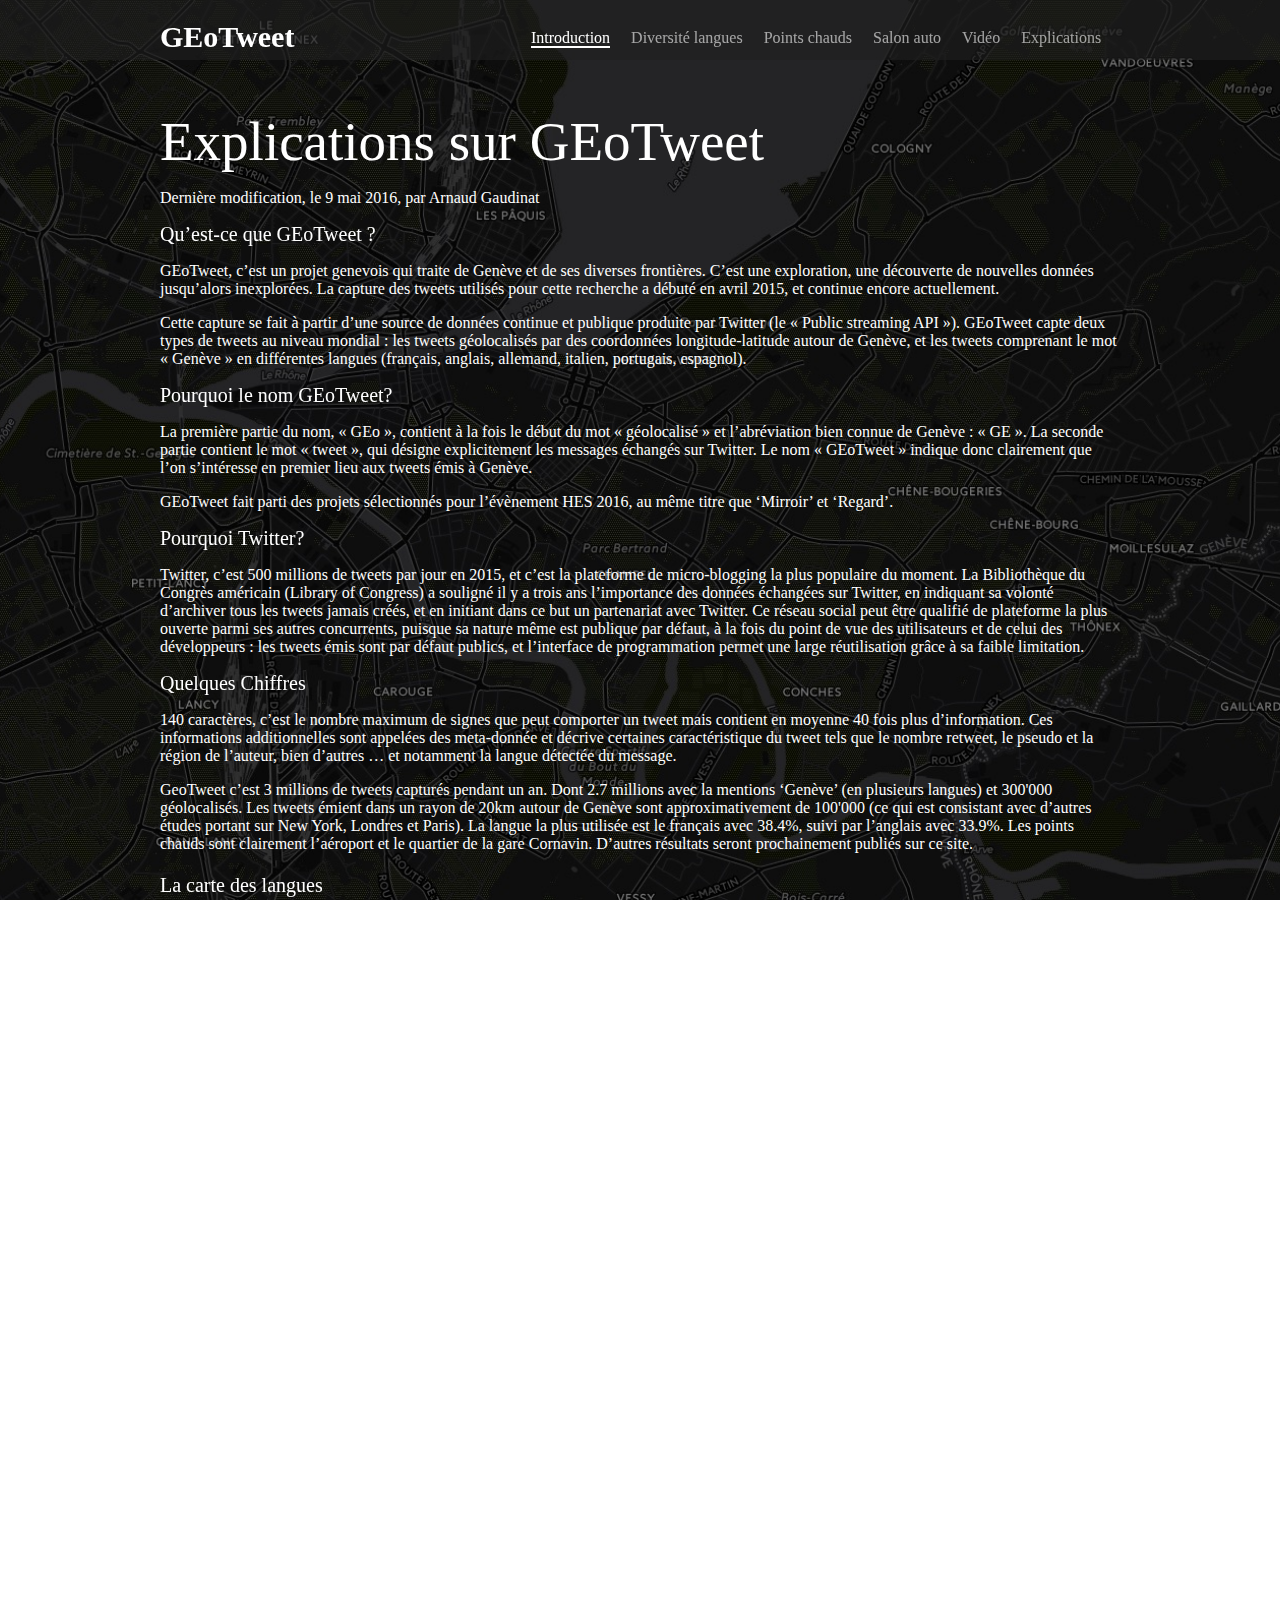
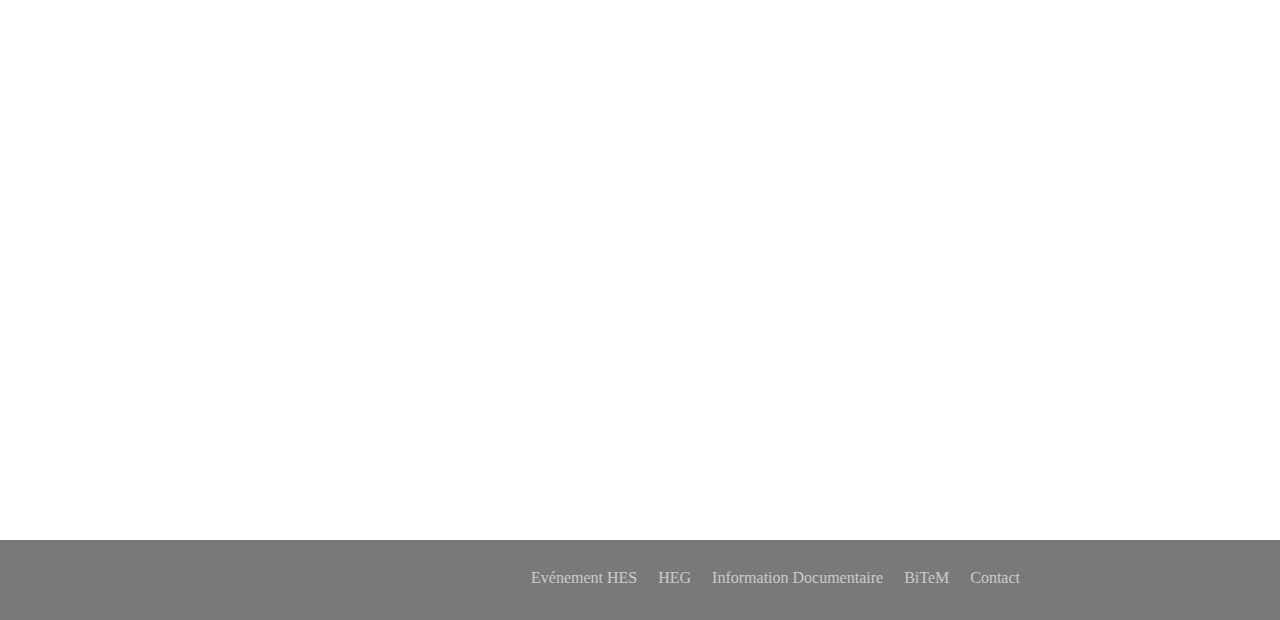
==== explication.html @ 97701558 "add explication" ====
<!DOCTYPE html>
<html>
  <head>
    <meta http-equiv="Content-Type" content="text/html; charset=utf-8" />
    <title>Explication GEoTweet</title>
    <link rel="stylesheet" href="css/main.css"/>

    <script type="text/javascript" src="lib/jquery-1.12.0.min.js"></script>

    <!--[if lt IE 9]>
    <script src="//html5shiv.googlecode.com/svn/trunk/html5.js"></script>
    <![endif]-->

  </head>


  <body>

    <header id="header">
        <div class="content">
          <div id="logo"><a href=""> GEoTweet </a></div>
          <nav id="nav">
            <ul>
              <li><a href="index.html#slide1" class="active" title="INtrodcution" >Introduction</a></li>
              <li><a href="index.html#slide2" title="Carte interactive sur la diversité des langues">Diversité langues</a></li>
              <li><a href="index.html#slide3" title="Carte interactive des points chauds">Points chauds</a></li>
              <li><a href="index.html#slide4" title="Tout les messages durant le salon de l'auto">Salon auto</a></li>
              <li><a href="index.html#slide5" title="Un tour guidé en vidéo">Vidéo</a></li>
              <li><a href="index.html#slide6" title="Explications">Explications</a></li>
            </ul>
          </nav>
      </div>
    </header>


    <div id="slide" data-stellar-background-ratio="0.5">
      <div class="content">

        <br>
        <br>
        <br>
        <br>
        <br>
        <h1>Explications sur GEoTweet</h1>
        <p>Dernière modification, le 9 mai 2016, par Arnaud Gaudinat</p>
        <div class="section">
          <h3>Qu’est-ce que GEoTweet ?</h3>

          <p>

            GEoTweet, c’est un projet genevois qui traite de Genève et de ses diverses frontières. C’est une exploration, une découverte de nouvelles données jusqu’alors inexplorées. La capture des tweets utilisés pour cette recherche a débuté en avril 2015, et continue encore actuellement.
          </p>
          <p>
            Cette capture se fait à partir d’une source de données continue et publique produite par Twitter (le « Public streaming API »). GEoTweet capte deux types de tweets au niveau mondial : les tweets géolocalisés par des coordonnées longitude-latitude autour de Genève, et les tweets comprenant le mot « Genève » en différentes langues (français, anglais, allemand, italien, portugais, espagnol).
          </p>

         <h3>Pourquoi le nom GEoTweet?</h3>
         <p>
           La première partie du nom, « GEo », contient à la fois le début du mot « géolocalisé » et l’abréviation bien connue de Genève : « GE ». La seconde partie contient le mot « tweet », qui désigne explicitement les messages échangés sur Twitter. Le nom « GEoTweet » indique donc clairement que l’on s’intéresse en premier lieu aux tweets émis à Genève.
         </p>
         <p>
           GEoTweet fait parti des projets sélectionnés pour l’évènement HES 2016, au même titre que ‘Mirroir’ et ‘Regard’.
        </p>
      </div>

      <h3>Pourquoi Twitter?</h3>
      <p>
        Twitter, c’est 500 millions de tweets par jour en 2015, et c’est la plateforme de micro-blogging la plus populaire du moment. La Bibliothèque du Congrès américain (Library of Congress) a souligné il y a trois ans l’importance des données échangées sur Twitter, en indiquant sa volonté d’archiver tous les tweets jamais créés, et en initiant dans ce but un partenariat avec Twitter. Ce réseau social peut être qualifié de plateforme la plus ouverte parmi ses autres concurrents, puisque sa nature même est publique par défaut, à la fois du point de vue des utilisateurs et de celui des développeurs : les tweets émis sont par défaut publics, et l’interface de programmation permet une large réutilisation grâce à sa faible limitation.
      </p>



     <h3>Quelques Chiffres</h3>
     <p>
       140 caractères, c’est le nombre maximum de signes que peut comporter un tweet mais contient en moyenne 40 fois plus d’information.  Ces informations additionnelles sont appelées des meta-donnée et décrive certaines caractéristique du tweet tels que le nombre retweet, le pseudo et la région de l’auteur, bien d’autres … et notamment la langue détectée du message.
     </p>
     <p>
       GeoTweet c’est 3 millions de tweets capturés pendant un an. Dont 2.7 millions avec la mentions ‘Genève’ (en plusieurs langues) et 300'000 géolocalisés.  Les tweets émient dans un rayon de 20km autour de Genève sont approximativement de 100'000 (ce qui est consistant avec d’autres études portant sur New York, Londres et Paris).  La langue la plus utilisée est le français avec 38.4%, suivi par l’anglais avec 33.9%. Les points chauds sont clairement l’aéroport et le quartier de la gare Cornavin. D’autres résultats seront prochainement publiés sur ce site.
     </p>

    <span class="anchor" id="carte-langues"></span>
    <div class="section">
      <h3>La carte des langues</h3>
      <p>
        La carte interactive présentant la diversité linguistique genevoise est basée sur la totalité des tweets géolocalisés dans un rayon de 20 km autour de Genève capturés durant huit mois en 2015. Ce corpus de données est concentré sur une seule journée pour des raisons de lisibilité. Cette carte permet de sélectionner une langue parmi les plus populaire à Genève, et de naviguer dans n’importe quel endroit de la région genevoise pour observer la répartition linguistique.
      </p>
    </div>



    <span class="anchor" id="points-chauds"></span>
    <div class="section">
      <h3>La carte des point chauds</h3>
      <p>
        A l’instar de la carte des langues, la carte interactive des points chauds concentre les données géolocalisées récoltées sur huit mois autour de Genève sur un laps de temps de 24 heures. Ainsi, cette représentation permet d’observer la répartition des tweets tout au long de la journée, grâce à l’indication des heures et minutes. On peut ainsi visualiser le rythme de vie des tweetos genevois de minuit à minuit, avec différents pics d’activité.
      </p>
    </div>

    <span class="anchor" id="salon-auto"></span>
    <div class="section">
      <h3>Le salon de l'auto</h3>

      <p>
        L’animation présente les messages contenus dans tous les tweets émis en français pendant les deux semaines du Salon de l’auto 2016 à Genève. Les tweets s’affichent dans l’ordre chronologique, avec un effet de matrice directement dans le navigateur web. Pour pouvoir mieux lire le contenu des tweets, il est possible de mettre la vidéo en pause avec la touche « espace » ou le bouton de la souris. Cette animation a été principalement crée pour la vidéo de démonstration.
      </p>
    </div>

    <span class="anchor" id="video-presentation"></span>
    <div class="section">
      <h3>La vidéo de présentation</h3>
      <p>La vidéo de présentation offre un parcours à travers GEoTweet en 2 minutes 30 secondes. Principalement créée dans un but illustratif avec les cartes animées de la diversité linguistique et des points chauds de Genève, elle contient également quelques informations collectées lors de nos analyses. La musique accompagnant la vidéo a été créée avec le morceau de démonstration du logiciel de musique électronique Rebirth.
      </p>
    </div>


    <h3>Qui est derrière GEoTweet</h3>
    <p>
      Le projet GEoTweet a été dirigé et réalisé par Arnaud Gaudinat, adjoint scientifique à la HEG Genève. L’idée originale est de Patrick Ruch, professeur HES, qui a œuvré en tant que conseiller tout comme Jean-Philippe Trabichet, également professeur HES.
    </p>
    <p>
      La principale analyse des données a été réalisée par les étudiantes du Master IS de la HEG, Elisa Banfi et Fanny Béguelin. Romaine Kaufmann a également participé au projet en œuvrant sur le statut de GEoTweet en tant qu’archive.
    </p>
    <p>
      Véronique Murbach, Céline Piccand et Nadine Sharaf du LTI ont apporté leur aide pour le design graphique et web.
    </p>
    <p>
      Marianne Aerni et son équipe se sont occupées de la communication et de l’organisation de divers événements autour du projet GEoTweet.
    </p>
    <p>
      Nous remercions également l’équipe du comité opérationnel de l’Evénement HES pour ses conseils avisés, ainsi que le comité de décision de l’Evénement HES pour avoir apporté son support au projet GEoTweet depuis le début.
    </p>
    <p>
      Ce projet a été financé par la HES-SO Genève, la HEG Genève ainsi que les nombreux sponsors de l'évènement HES.
    </p>


    <h3>Quelles sont les principales technologies utilisées ? </h3>
    <p>
      La capture des tweets a été réalisée à partir du Public streaming API de Twitter en utilisant des modules Node.js en Javascript. L’indexation en temps réel est prise en charge par le moteur de recherche open source Solr, et les cartes interactives ont été réalisées avec l’outil CartoDB, basé sur la magnifique bibliothèque open source Leaflet.
    </p>


    <h3>Conclusion </h3>
    <p>
      Au final, GEoTweet c’est plus de 3 millions de tweets au total, collectés sur un an. C’est aussi un site web, deux cartes interactives, une vidéo de démonstration, un travail de recherche du Master IS de la HEG, et une infrastructure back-office de collecte et recherche.
    </p>
    <p>
      Cette recherche a mis en lumière les spécificités des tweets produits à Genève et parlant de Genève, mais a aussi permis de clarifier les limites d’une telle source d’information. Ces données bien que quantitativement insuffisantes au jour le jour, restent exploitables et significatives  sur une année voire sur quelques mois. Les résultats identifiés par les étudiantes du Master IS démontrent l’intérêt d’une telle étude, même s’il reste encore beaucoup d’aspects à exploiter. La question de la capture et de l’analyse des tweets pour une ville et sa région reste encore ouverte. Que l’on s’intéresse aux tweets émis à Genève ou parlant de Genève, il faut développer une infrastructure complexe, à maintenir.
    </p>

    <p>
      Actuellement, GEoTweet capture les tweets géolocalisés à Genève, mais ceux-ci ne représentent qu’une petite partie de la totalité des tweets (1% à 2%). Les tweets comprenant le mot « Genève » sont également capturés, mais d’autres mots-clés pourraient être ajoutés comme « Cornavin », « TDG », « Carouge »... Toutefois, cela représenterait un post-traitement conséquent après la capture, pour éviter de récupérer des tweets n’ayant aucun rapport avec Genève, du fait de l’ambigüité de certains termes (par exemple « Carouge », qui est également une ville française).
    </p>

    <p>
      Finalement, l’identification des comptes Twitter des genevois pourrait aussi avoir son intérêt, mais n’a pas été exploité dans cette étude.
    </p>

  </div>
</div>

<div id="footer">
  <div class="content">
    <nav id="nav">
    <ul>
      <li><a href="https://evenement-hes.hesge.ch/" title="Evènement HES">Evénement HES<a></li>
      <li><a href="http://www.hesge.ch/heg" title="Haute Ecole de Gestion de Genève">HEG</a></li>
      <li><a href="https://www.hesge.ch/heg/formation-base/bachelors-science/information-documentaire" title="Filière information documentaire">Information Documentaire</a></li>
      <li><a href="http://bitem.hesge.ch/" title="Groupe de recherche en fouille de données et bibliomic">BiTeM</a></li>
      <li><a href="http://bitem.hesge.ch/people/arnaud-gaudinat" title="Contact">Contact</li>
    </ul>
  </nav>
</div>
</div>


    <script>
   (function(i,s,o,g,r,a,m){i['GoogleAnalyticsObject']=r;i[r]=i[r]||function(){
   (i[r].q=i[r].q||[]).push(arguments)},i[r].l=1*new Date();a=s.createElement(o),
   m=s.getElementsByTagName(o)[0];a.async=1;a.src=g;m.parentNode.insertBefore(a,m)
   })(window,document,'script','//www.google-analytics.com/analytics.js','ga');

   ga('create', 'UA-75295625-1', 'auto');
   ga('send', 'pageview');

   </script>
  </body>
</html>
---- css/main.css ----
body{
  margin: 0;
  padding: 0;
  width: 100%;
}


h1 {
  font-family:"Arvo";
  font-weight:normal;
  font-size: 55px;
  text-align: left;
  color: #fff;
  margin: 0;
  padding: 0;
}


.anchor{
  display: block;
  height: 70px; /*same height as header*/
  margin-top: -70px; /*same height as header*/
  visibility: hidden;
}

a {
  text-decoration: none;
  outline: 0;
}

a:hover + h1 {
    color: #444;
}

h1 + a:hover{
    color: #444;
}




.h1_black {
  font-family:"Arvo";
  font-weight:normal;
  font-size: 55px;
  text-align: left;
  color: #797979;
  margin: 0;
  padding: 0;
}




h2 {
  font-family:"Arvo";
  font-weight: normal;
  font-size: 40px;
  text-align: left;
  color: #fff;
  margin: 0;
  padding: 0;
}

.h2_black {
  font-family:"Arvo";
  font-weight: normal;
  font-size: 40px;
  text-align: left;
  color: #797979;
  margin: 0;
  padding: 0;
}

h3 {
  font-family: "Arvo";
  font-weight: normal;
  font-size: 20px;
  text-align: left;
  margin: 5px 0;
  padding: 0;
  z-index: 1;
  position: relative;
}

.center {
  margin: 0
  auto;
}

.content{
  margin: 0 auto;
  width: 960px;
}

.clear {
  clear: both;
}

#header {
  width: 100%;
  background: url('../img/header-bg.png');
  height: 60px;
  position: fixed;
  margin-top: 0px;
}

#nav {
  width: 650px;
  float: right;
  margin-top: 20px;
}


#navfooter {
  width: 600px;
  float: right;
  margin-top: 20px;
}


#logo a {
  color: #fff; text-decoration: none;
  float: left; font-size: 30px;
  margin-top: 20px;
  color: #fff;
  font-family:"Wellfleet";
  font-weight: bold;
}

#nav ul{
  list-style: none;
  display: block;
  margin: 0 auto;
  list-style: none;
}

#nav li{
  margin-top: 9px;
  float: left;
  padding-left: 21px;
}

#nav li a {
  color: #fff; opacity:0.6;
  font-size: 16px;
  text-decoration: none;
  font-family: 'Wellfleet';
}

#nav li a.active {
  color: #fff; opacity:1;
  border-bottom: 2px solid #fff;
}
#nav li a:hover {
  color: #fff;
  opacity:1;
}


#slide{
  background:url('../img/dark_map.jpg') 50% 0 no-repeat fixed;
  color: #fff;
  height: 2100px;
  margin: 0;
  padding: 20px 0 20px 0;
  background-size: cover;

}

#slide1{
  background:url('../img/dark_map.jpg') 50% 0 no-repeat fixed;
  color: #fff;
  height: 500px;
  margin: 0;
  padding: 200px 0 260px 0;
  background-size: cover;

}


#slide0{
  background: #000;
  color: #fff;
  height: 1000px;
  padding: 170px 0 0 200px;
  text-align: center;
  vertical-align:middle;
  background-size: cover;

}

#slide2{
  background:url('../img/slide_lang.jpg') 50% 0 no-repeat fixed;
  color: #fff;
  height: 600px;
  padding: 170px 0 0 0;
  background-size: cover;

}

#slide3{
  background: url('../img/slide_heatmap.jpg') 50% 0 no-repeat fixed;
  color: #fff;
  height: 600px;
  padding: 170px 0 0 0;
  background-size: cover;

}

#slide4{
  background:url('../img/matrix.png') 50% 0 no-repeat fixed;
  color: #fff;
  height: 600px;
  padding: 170px 0 0 0;
  background-size: cover;

}


#slide5{
  background:url('../img/dark_map.jpg') 50% 0 no-repeat fixed;
  color: #fff;
  height: 400px;
  margin: 0;
  padding: 200px 0 260px 0;
  background-size: cover;

}

#slide6{
  background:url('../img/dark_map.jpg') 50% 0 no-repeat fixed;
  color: #fff;
  height: 400px;
  margin: 0;
  padding: 200px 0 260px 0;
  background-size: cover;

}

#slide_blank{
  background-color: #0D0F09;
  color: #333333;
  height: 4px;
  padding: 4px 0;

}

#footer {
  width: 100%;
  background: url('../img/header-bg.png');
  height: 80px;
}


#play2 {

  background: url('../img/play.svg') no-repeat;
  width: 100px;
  height: 100px;
  margin: 0 auto;
  display: inline-block;
  position: relative;
  bottom: -54px;
  left: 200px;
}

#info2 {
  background: url('../img/information.svg') no-repeat;
  width: 100px;
  height: 100px;
  margin: 0 auto;
  display: inline-block;
  position: relative;
  bottom: -54px;
  left: 250px;
}

#info3 {
  background: url('../img/information_grey.svg') no-repeat;
  width: 100px;
  height: 100px;
  margin: 0 auto;
  display: inline-block;
  position: relative;
  bottom: -54px;
  left: 250px;
}

#play3 {
  background: url('../img/play_grey.svg') no-repeat;
  width: 100px;
  height: 100px;
  margin: 0 auto;
  display: inline-block;
  position: relative;
  bottom: -54px;
  left: 200px;
}


#scrolldown {
  background: url('../img/bas.svg') no-repeat;
  width: 100px;
  height: 100px;
  margin: 0 auto;
  display: inline-block;
  position: relative;
  bottom: -54px;
  left: 200px;

}

#scrolldown.tooltip::before {
    content: attr(data-tip);
    font-size: 20px;
    position:relative;
    z-index: 999;
    white-space:nowrap;
    color:#ffffff;
    left: -40%;
    bottom:-110px;
    opacity: 0;
    transition:opacity 0.4s ease-out;
    }

#scrolldown.tooltip:hover::before {
    opacity: 1;
    //bottom:-35px;
    }


#play2.tooltip::before {
    content: attr(data-tip);
    font-size: 20px;
    position:relative;
    z-index: 999;
    white-space:nowrap;
    color:#ffffff;
    left: -40%;
    bottom:-110px;
    opacity: 0;
    transition:opacity 0.4s ease-out;
    }

#play2.tooltip:hover::before {
    opacity: 1;
    //bottom:-35px;
    }


#info2.tooltip::before {
    content: attr(data-tip);
    font-size: 20px;
    position:relative;
    z-index: 999;
    white-space:nowrap;
    color:#ffffff;
    left: -40%;
    bottom:-110px;
    opacity: 0;
    transition:opacity 0.4s ease-out;
    }

#info2.tooltip:hover::before {
    opacity: 1;
    //bottom:-35px;
    }

#info3.tooltip::before {
    content: attr(data-tip);
    font-size: 20px;
    position:relative;
    z-index: 999;
    white-space:nowrap;
    color: #797979;
    left: -40%;
    bottom:-110px;
    opacity: 0;
    transition:opacity 0.4s ease-out;
    }

#info3.tooltip:hover::before {
    opacity: 1;
        //bottom:-35px;
        }


#play3.tooltip::before {
    content: attr(data-tip);

    font-size: 20px;
    position:relative;
    z-index: 999;
    white-space:nowrap;
    color: #797979;
    left: -40%;
    bottom:-110px;
    opacity: 0;
    transition:opacity 0.4s ease-out;
    }

#play3.tooltip:hover::before {
    opacity: 1;
    //bottom:-35px;
    }
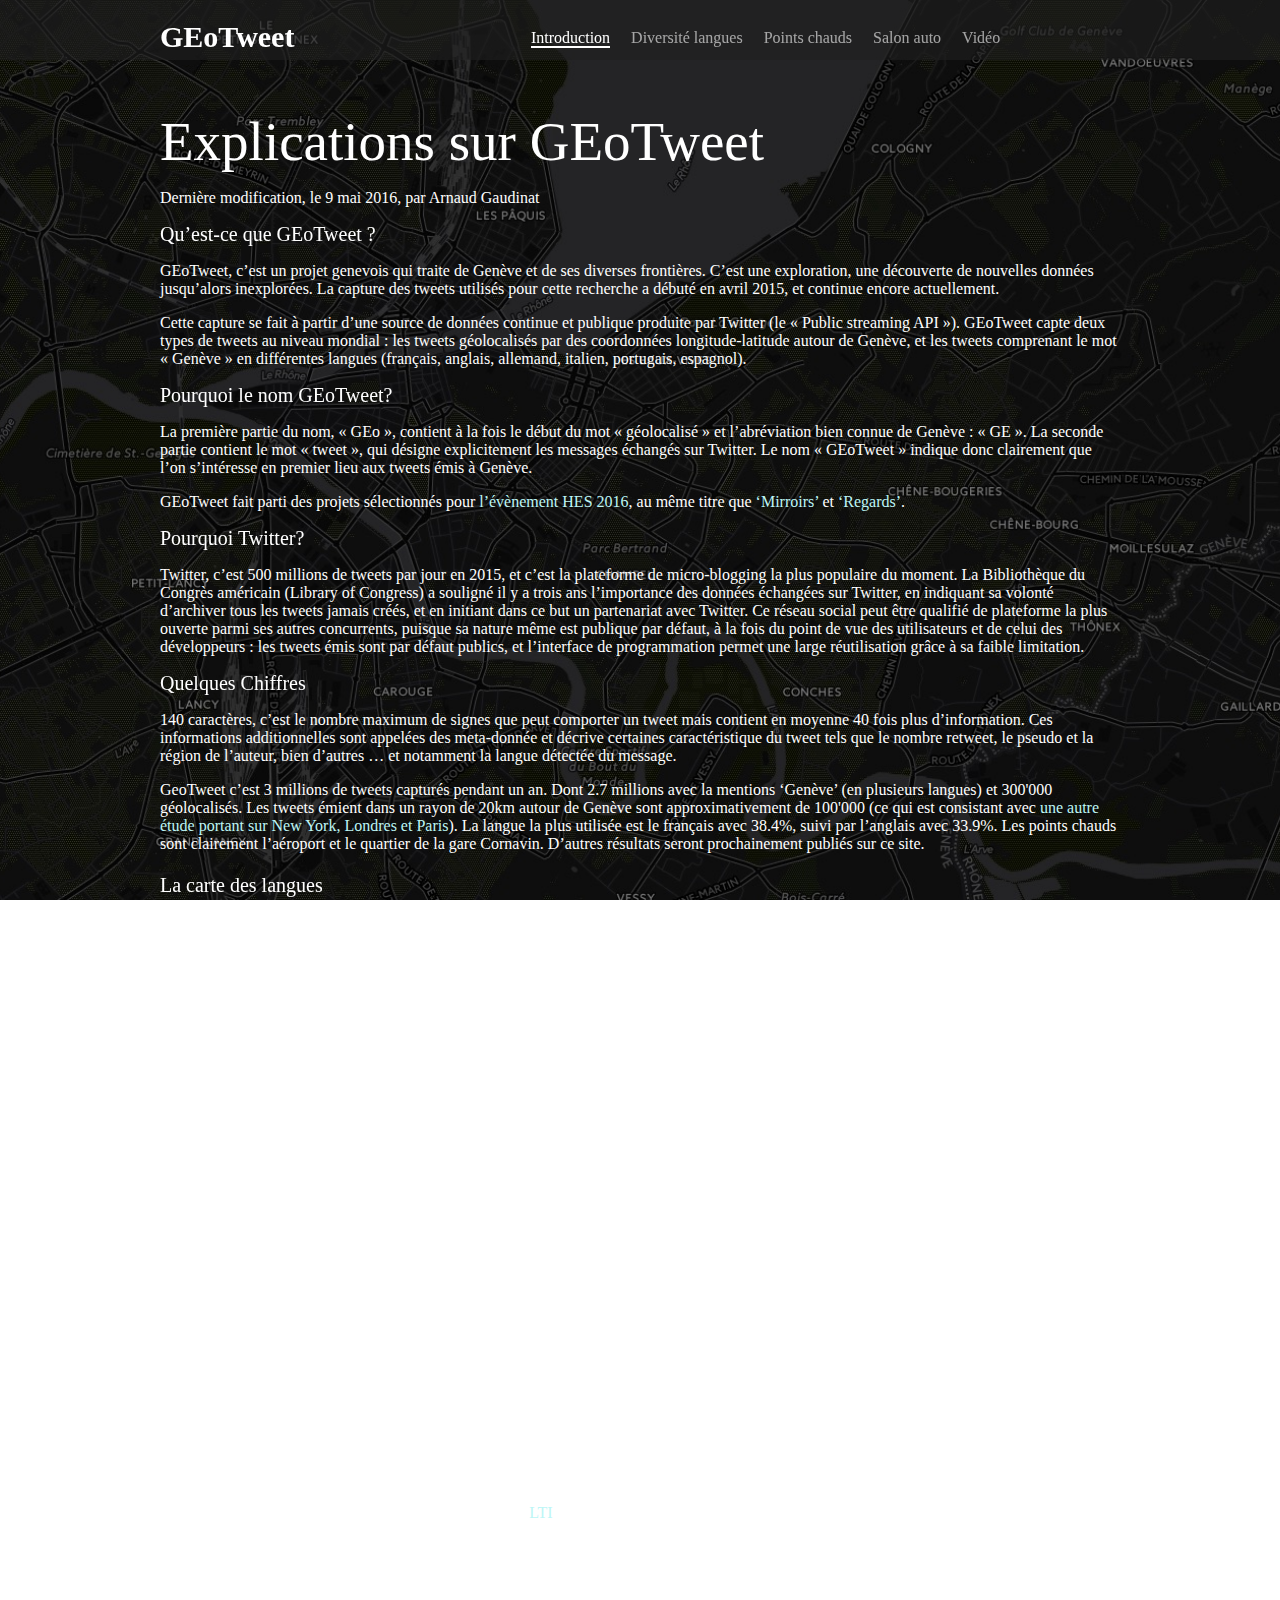
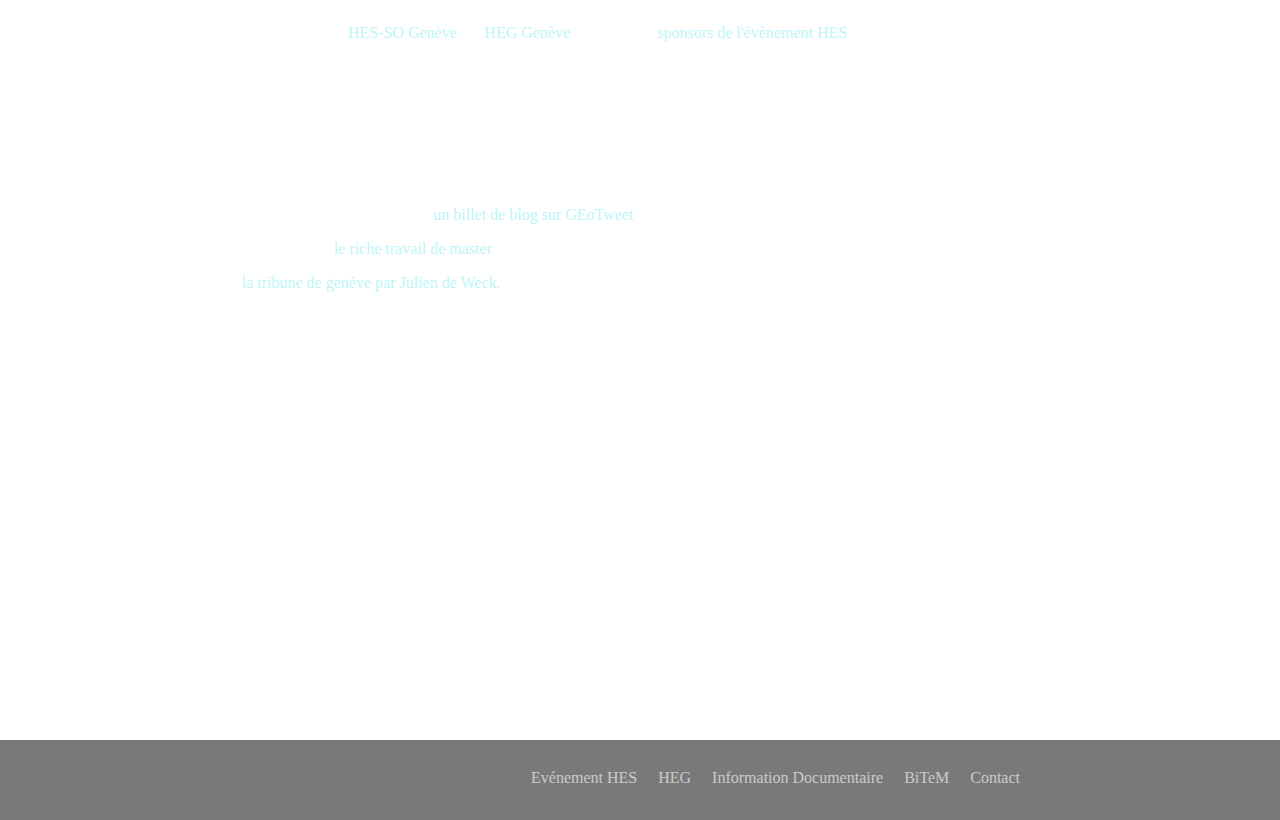
==== commit 8f945d5a: "change link color" ====
--- a/explication.html
+++ b/explication.html
@@ -21,12 +21,11 @@
           <div id="logo"><a href=""> GEoTweet </a></div>
           <nav id="nav">
             <ul>
-              <li><a href="index.html#slide1" class="active" title="INtrodcution" >Introduction</a></li>
+              <li><a href="index.html#slide1" class="active" title="Introdcution" >Introduction</a></li>
               <li><a href="index.html#slide2" title="Carte interactive sur la diversité des langues">Diversité langues</a></li>
               <li><a href="index.html#slide3" title="Carte interactive des points chauds">Points chauds</a></li>
               <li><a href="index.html#slide4" title="Tout les messages durant le salon de l'auto">Salon auto</a></li>
               <li><a href="index.html#slide5" title="Un tour guidé en vidéo">Vidéo</a></li>
-              <li><a href="index.html#slide6" title="Explications">Explications</a></li>
             </ul>
           </nav>
       </div>
@@ -59,7 +58,7 @@
            La première partie du nom, « GEo », contient à la fois le début du mot « géolocalisé » et l’abréviation bien connue de Genève : « GE ». La seconde partie contient le mot « tweet », qui désigne explicitement les messages échangés sur Twitter. Le nom « GEoTweet » indique donc clairement que l’on s’intéresse en premier lieu aux tweets émis à Genève.
          </p>
          <p>
-           GEoTweet fait parti des projets sélectionnés pour l’évènement HES 2016, au même titre que ‘Mirroir’ et ‘Regard’.
+           GEoTweet fait parti des projets sélectionnés pour <a href="https://evenement-hes.hesge.ch/#evenement">l’évènement HES 2016</a>, au même titre que <a href="https://evenement-hes.hesge.ch/portfolio-item/miroirs/">‘Mirroirs’</a> et <a href="https://evenement-hes.hesge.ch/portfolio-item/regards/"> ‘Regards’</a>.
         </p>
       </div>
 
@@ -75,7 +74,7 @@
        140 caractères, c’est le nombre maximum de signes que peut comporter un tweet mais contient en moyenne 40 fois plus d’information.  Ces informations additionnelles sont appelées des meta-donnée et décrive certaines caractéristique du tweet tels que le nombre retweet, le pseudo et la région de l’auteur, bien d’autres … et notamment la langue détectée du message.
      </p>
      <p>
-       GeoTweet c’est 3 millions de tweets capturés pendant un an. Dont 2.7 millions avec la mentions ‘Genève’ (en plusieurs langues) et 300'000 géolocalisés.  Les tweets émient dans un rayon de 20km autour de Genève sont approximativement de 100'000 (ce qui est consistant avec d’autres études portant sur New York, Londres et Paris).  La langue la plus utilisée est le français avec 38.4%, suivi par l’anglais avec 33.9%. Les points chauds sont clairement l’aéroport et le quartier de la gare Cornavin. D’autres résultats seront prochainement publiés sur ce site.
+       GeoTweet c’est 3 millions de tweets capturés pendant un an. Dont 2.7 millions avec la mentions ‘Genève’ (en plusieurs langues) et 300'000 géolocalisés.  Les tweets émient dans un rayon de 20km autour de Genève sont approximativement de 100'000 (ce qui est consistant avec <a href="http://firstmonday.org/ojs/index.php/fm/article/view/4820/4083"> une autre étude portant sur New York, Londres et Paris</a>).  La langue la plus utilisée est le français avec 38.4%, suivi par l’anglais avec 33.9%. Les points chauds sont clairement l’aéroport et le quartier de la gare Cornavin. D’autres résultats seront prochainement publiés sur ce site.
      </p>
 
     <span class="anchor" id="carte-langues"></span>
@@ -121,7 +120,7 @@
       La principale analyse des données a été réalisée par les étudiantes du Master IS de la HEG, Elisa Banfi et Fanny Béguelin. Romaine Kaufmann a également participé au projet en œuvrant sur le statut de GEoTweet en tant qu’archive.
     </p>
     <p>
-      Véronique Murbach, Céline Piccand et Nadine Sharaf du LTI ont apporté leur aide pour le design graphique et web.
+      Véronique Murbach, Céline Piccand et Nadine Sharaf du <a href="http://campus.hesge.ch/lti/"> LTI</a> ont apporté leur aide pour le design graphique et web.
     </p>
     <p>
       Marianne Aerni et son équipe se sont occupées de la communication et de l’organisation de divers événements autour du projet GEoTweet.
@@ -130,13 +129,25 @@
       Nous remercions également l’équipe du comité opérationnel de l’Evénement HES pour ses conseils avisés, ainsi que le comité de décision de l’Evénement HES pour avoir apporté son support au projet GEoTweet depuis le début.
     </p>
     <p>
-      Ce projet a été financé par la HES-SO Genève, la HEG Genève ainsi que les nombreux sponsors de l'évènement HES.
+      Ce projet a été financé par la <a href="https://www.hesge.ch/geneve/"> HES-SO Genève </a>, la <a href="https://www.hesge.ch/heg/"> HEG Genève </a> ainsi que les <a href="https://evenement-hes.hesge.ch/partenaires/">sponsors de l'évènement HES</a>.
     </p>
 
 
     <h3>Quelles sont les principales technologies utilisées ? </h3>
     <p>
       La capture des tweets a été réalisée à partir du Public streaming API de Twitter en utilisant des modules Node.js en Javascript. L’indexation en temps réel est prise en charge par le moteur de recherche open source Solr, et les cartes interactives ont été réalisées avec l’outil CartoDB, basé sur la magnifique bibliothèque open source Leaflet.
+    </p>
+
+
+    <h3>Les derniers articles et résultats</h3>
+    <p>
+      Le travail de nos étudiantes a donné lieu à <a href="https://recherchemid.wordpress.com/2016/05/03/geotweet-fouillons-dans-les-tweets-genevois/">un billet de blog sur GEoTweet</a>.
+    </p>
+    <p>
+      Il est possible de consulter <a href="http://doc.rero.ch/record/258990"> le riche travail de master </a> de recherche sur GEoTweet de nos étudiantes.
+    </p>
+    <p>
+      Article dans <a href="http://www.tdg.ch/geneve/actu-genevoise/geolocalisation-tweets-revele-variete-linguistique-geneve/story/20183146">la tribune de genève par Julien de Weck.</a>
     </p>
 
 
--- a/css/main.css
+++ b/css/main.css
@@ -28,6 +28,7 @@
 
 a {
   text-decoration: none;
+  color: #BDF6F6;
   outline: 0;
 }
 
@@ -164,7 +165,7 @@
 #slide{
   background:url('../img/dark_map.jpg') 50% 0 no-repeat fixed;
   color: #fff;
-  height: 2100px;
+  height: 2300px;
   margin: 0;
   padding: 20px 0 20px 0;
   background-size: cover;
